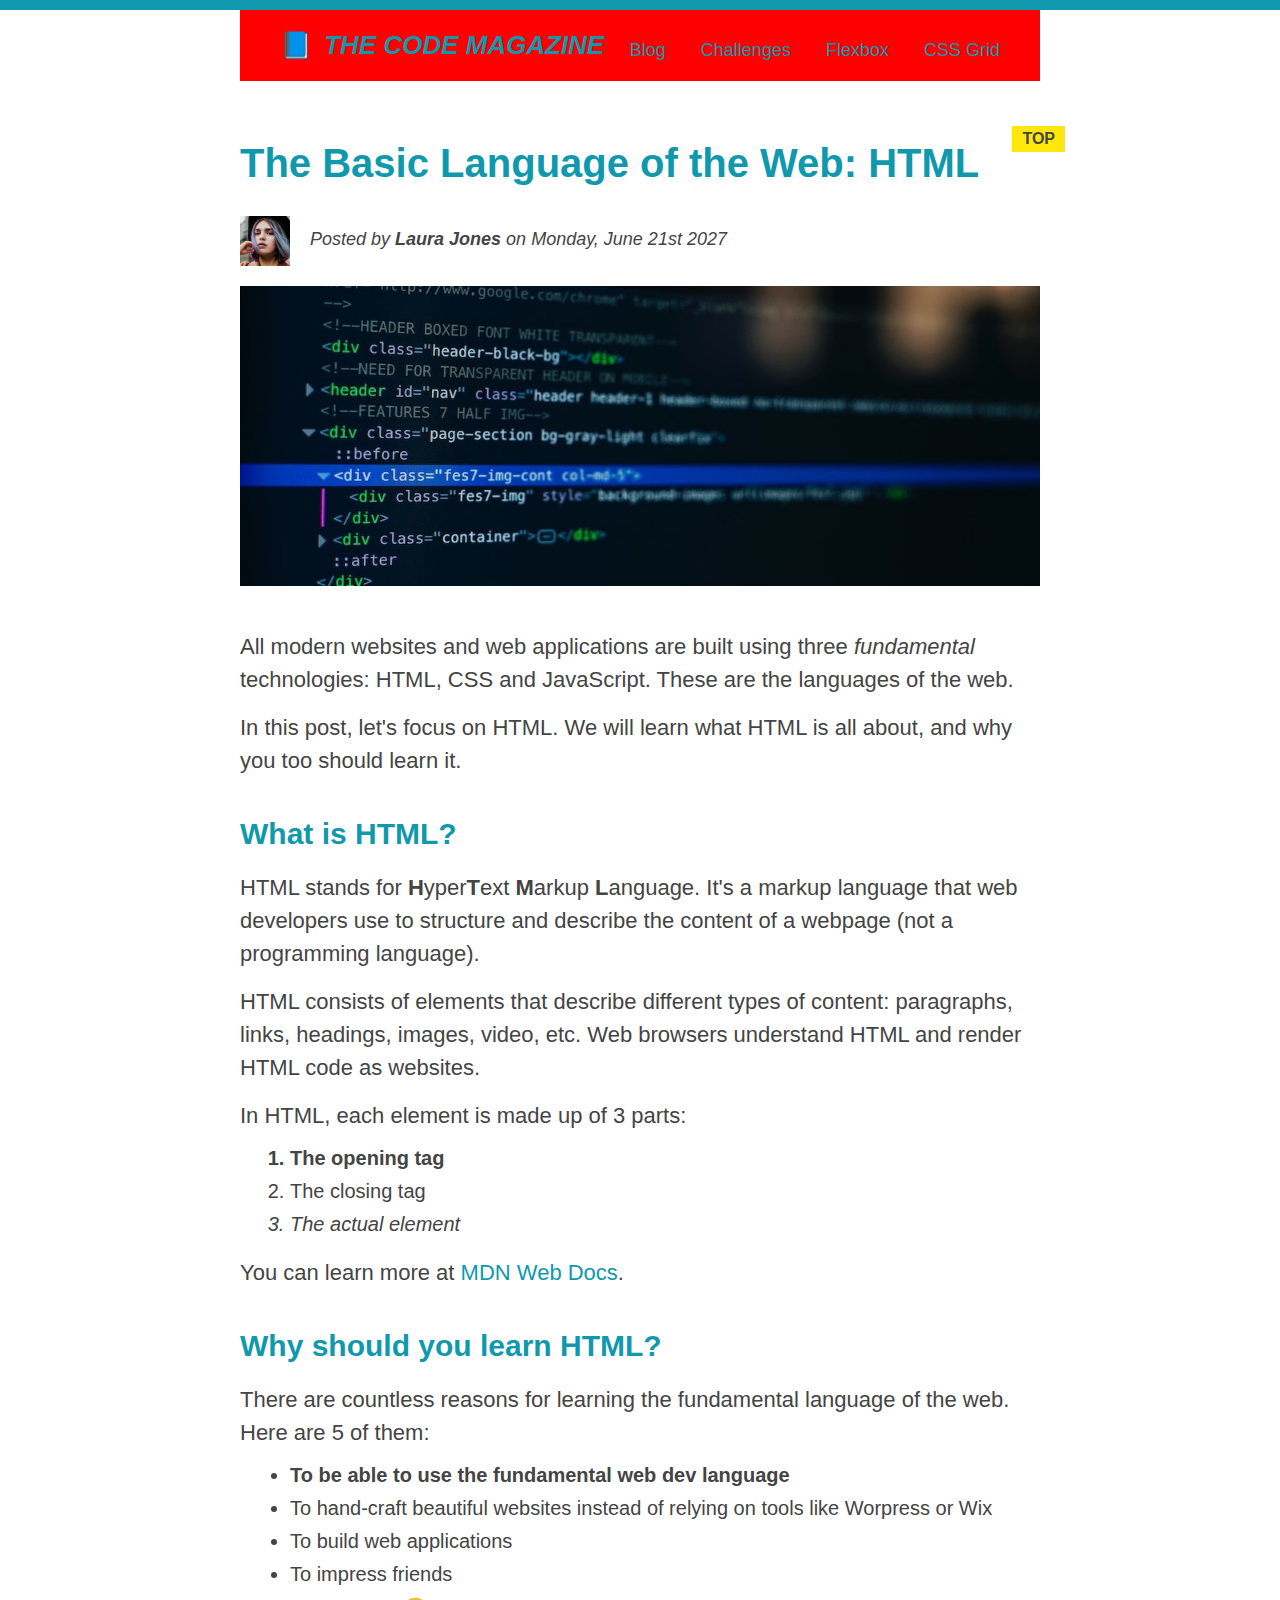
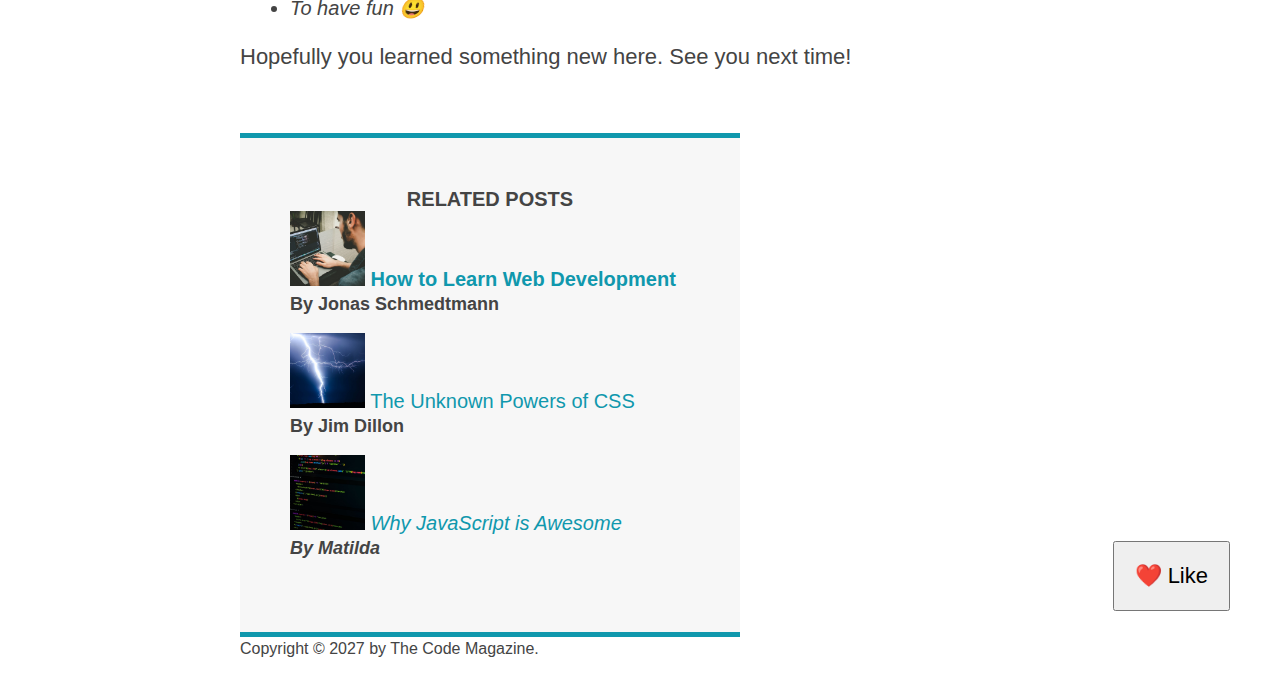
==== CSS-Layouts/index.html @ 085f6642 "CSS-Layouts" ====
<!DOCTYPE html>
<html lang="en">
  <head>
    <meta charset="UTF-8" />
    <link href="style.css" rel="stylesheet" />

    <title>The Basic Language of the Web: HTML</title>
  </head>

  <body>
    <!--
    <h1>The Basic Language of the Web: HTML</h1>
    <h2>The Basic Language of the Web: HTML</h2>
    <h3>The Basic Language of the Web: HTML</h3>
    <h4>The Basic Language of the Web: HTML</h4>
    <h5>The Basic Language of the Web: HTML</h5>
    <h6>The Basic Language of the Web: HTML</h6>
    -->

    <div class="container">
      <header class="main-header clearfix">
        <h1>📘 The Code Magazine</h1>

        <nav>
          <!-- <strong>This is the navigation</strong> -->
          <a href="blog.html">Blog</a>
          <a href="#">Challenges</a>
          <a href="#">Flexbox</a>
          <a href="#">CSS Grid</a>
        </nav>
      </header>

      <article>
        <header class="post-header">
          <h2>The Basic Language of the Web: HTML</h2>

          <img
            src="img/laura-jones.jpg"
            alt="Headshot of Laura Jones"
            height="50"
            width="50"
            class="author-img"
          />

          <p id="author" class="author">
            Posted by <strong>Laura Jones</strong> on Monday, June 21st 2027
          </p>

          <img
            src="img/post-img.jpg"
            alt="HTML code on a screen"
            width="800"
            height="300"
            class="imgg"
          />
          <button>❤️ Like</button>
        </header>

        <p>
          All modern websites and web applications are built using three
          <em>fundamental</em>
          technologies: HTML, CSS and JavaScript. These are the languages of the
          web.
        </p>

        <p>
          In this post, let's focus on HTML. We will learn what HTML is all
          about, and why you too should learn it.
        </p>

        <h3>What is HTML?</h3>
        <p>
          HTML stands for <strong>H</strong>yper<strong>T</strong>ext
          <strong>M</strong>arkup <strong>L</strong>anguage. It's a markup
          language that web developers use to structure and describe the content
          of a webpage (not a programming language).
        </p>
        <p>
          HTML consists of elements that describe different types of content:
          paragraphs, links, headings, images, video, etc. Web browsers
          understand HTML and render HTML code as websites.
        </p>
        <p>In HTML, each element is made up of 3 parts:</p>

        <ol>
          <li class="first-li">The opening tag</li>
          <li>The closing tag</li>
          <li>The actual element</li>
        </ol>

        <p>
          You can learn more at
          <a
            href="https://developer.mozilla.org/en-US/docs/Web/HTML"
            target="_blank"
            >MDN Web Docs</a
          >.
        </p>

        <h3>Why should you learn HTML?</h3>

        <p>
          There are countless reasons for learning the fundamental language of
          the web. Here are 5 of them:
        </p>

        <ul>
          <li class="first-li">
            To be able to use the fundamental web dev language
          </li>
          <li>
            To hand-craft beautiful websites instead of relying on tools like
            Worpress or Wix
          </li>
          <li>To build web applications</li>
          <li>To impress friends</li>
          <li>To have fun 😃</li>
        </ul>

        <p>Hopefully you learned something new here. See you next time!</p>
      </article>

      <aside>
        <h4>Related posts</h4>

        <ul class="related">
          <li>
            <img
              src="img/related-1.jpg"
              alt="Person programming"
              width="75"
              height="75"
            />
            <a href="#">How to Learn Web Development</a>
            <p class="related-author">By Jonas Schmedtmann</p>
          </li>
          <li>
            <img
              src="img/related-2.jpg"
              alt="Lightning"
              width="75"
              height="75"
            />
            <a href="#">The Unknown Powers of CSS</a>
            <p class="related-author">By Jim Dillon</p>
          </li>
          <li>
            <img
              src="img/related-3.jpg"
              alt="JavaScript code on a screen"
              width="75"
              height="75"
            />
            <a href="#">Why JavaScript is Awesome</a>
            <p class="related-author">By Matilda</p>
          </li>
        </ul>
      </aside>

      <footer>
        <p id="copyright" class="copyright text">
          Copyright &copy; 2027 by The Code Magazine.
        </p>
      </footer>
    </div>
  </body>
</html>
---- CSS-Layouts/style.css ----
* {
  margin: 0;
  padding: 0;
}
/*PAGE SECTIONS*/
body {
  color: #444;
  font-family: sans-serif;

  border-top: 10px solid #1098ad;
  position: relative;
}

.container {
  width: 800px;
  /* margin-left: auto;
  margin-right: auto;
  position: relative;*/
  margin: 0 auto;
}

.main-header {
  background-color: #f7f7f7;
  background-color: red;
  padding: 20px 40px;
  margin-bottom: 60px;
  /*height: 80px;*/
}

nav {
  font-size: 18px;
  text-align: center;
}

article {
  margin-bottom: 60px;
}

.post-header {
  margin-bottom: 40px;
}

aside {
  background-color: #f7f7f7;
  border-top: 5px solid #1098ad;
  border-bottom: 5px solid #1098ad;
  padding: 50px 0;
  width: 500px;
}

/*SMALLER ELEMENTS*/

h1,
h2,
h3 {
  color: #1098ad;
}

h1 {
  font-size: 26px;
  text-transform: uppercase;
  font-style: italic;
  color: #1098ad;
}

h2 {
  font-size: 40px;
  margin-bottom: 30px;
}

h3 {
  font-size: 30px;
  margin-bottom: 20px;
  margin-top: 40px;
}

h4 {
  font-size: 20px;

  text-transform: uppercase;
  text-align: center;
}

p {
  font-size: 22px;

  line-height: 1.5;
  margin-bottom: 15px;
}

ul,
ol {
  margin-left: 50px;
  margin-bottom: 20px;
}

li {
  font-size: 20px;
  margin-bottom: 10px;
  /*display: inline;*/
}

li:last-child {
  margin-bottom: 0;
}

/* footer p {
  font-size: 16px;
}

/* article header p {
  font-style: italic;
} */

#author {
  font-style: italic;
  font-size: 18px;
}
#copyright {
  font-size: 16px;
}

.related-author {
  font-size: 18px;
  font-weight: bold;
}
.related {
  list-style: none;
}

/*.first-li {
  font-weight: bold;
} */

li:first-child {
  font-weight: bold;
}
li:first-child {
  font-weight: bold;
}

li:last-child {
  font-style: italic;
}

li:nth-child(even) {
}

/* Misconception: this won't work! */
article p:first-child {
  color: red;
}

/*Styling links */
a:link {
  color: #1098ad;
  text-decoration: none;
}

a:visited {
  /*color:#777; */
  color: #1098ad;
}

a:hover {
  color: orangered;
  font-weight: bold;
  text-decoration: underline orangered;
}

a:active {
  background-color: black;
  font-style: italic;
}

.post-image {
  width: 100%;
  height: auto;
}

nav a:link {
  /*background-color: orangered;
  margin: 20px;
  padding: 20px;
  display: block;*/
  margin-right: 30px;
  margin-top: 10px;
  display: inline-block;
}
nav a:link:last-child {
  margin-right: 0;
}
button {
  font-size: 22px;
  padding: 20px;
  cursor: pointer;

  position: absolute;
  bottom: 50px;
  right: 50px;
}

h1::first-letter {
  font-style: normal;
  margin-right: 5px;
}

h2 {
  position: relative;
}

h2::after {
  content: "TOP";
  background-color: #ffe70e;
  color: #444;
  font-size: 16px;
  font-weight: bold;
  display: inline-block;
  padding: 4px 10px;
  position: absolute;
  top: -15px;
  right: -25px;
}
/* FLOATS */

.author-img {
  float: left;
  margin-bottom: 20px;
}
.author {
  float: left;
  margin-top: 10px;
  margin-left: 20px;
}

h1 {
  float: left;
}

nav {
  float: right;
}
.clear {
  clear: both;
}

.clearfix::after {
  clear: both;
  content: "";
  display: block;
}
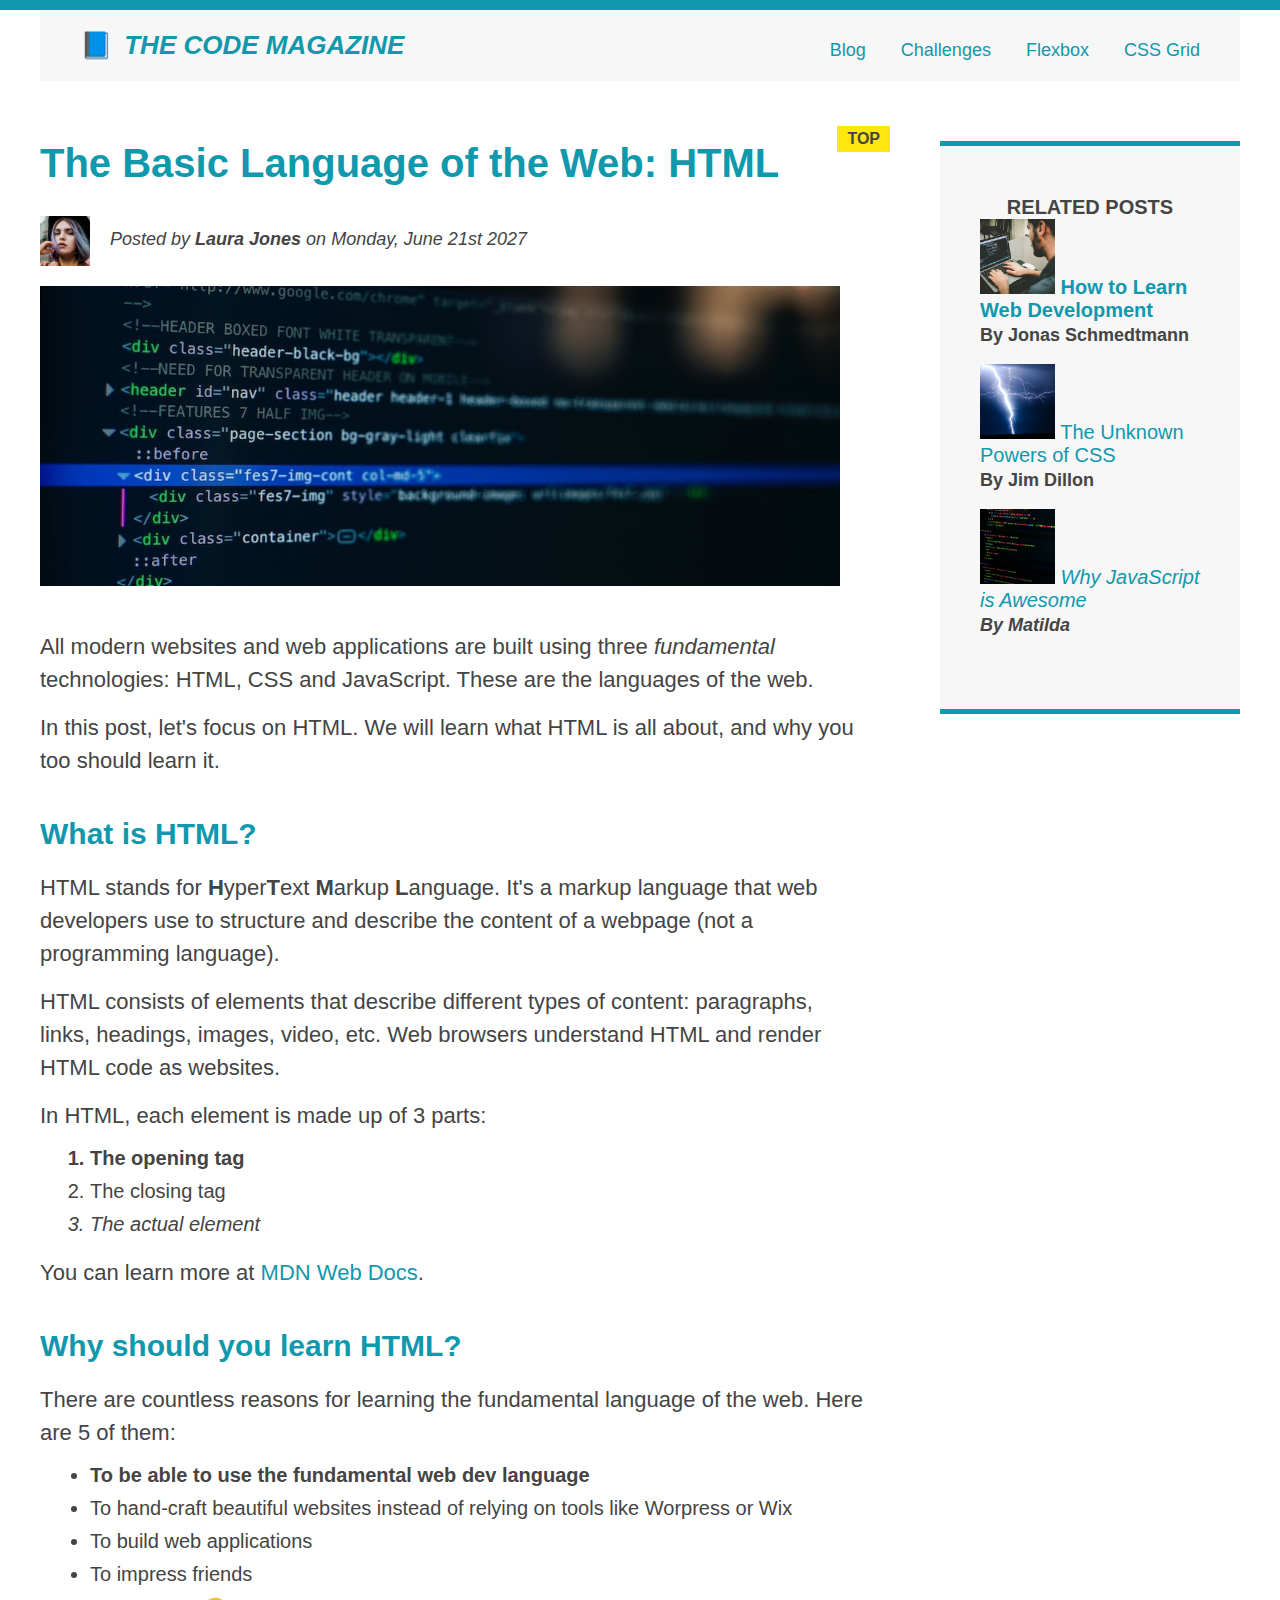
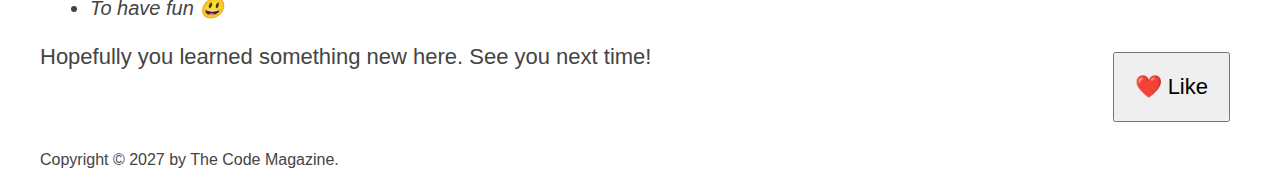
==== commit e91ee408: "Css Layout" ====
--- a/CSS-Layouts/index.html
+++ b/CSS-Layouts/index.html
@@ -25,8 +25,8 @@
           <!-- <strong>This is the navigation</strong> -->
           <a href="blog.html">Blog</a>
           <a href="#">Challenges</a>
-          <a href="#">Flexbox</a>
-          <a href="#">CSS Grid</a>
+          <a href="flexbox.html">Flexbox</a>
+          <a href="css-grid.html">CSS Grid</a>
         </nav>
       </header>
 
--- a/CSS-Layouts/style.css
+++ b/CSS-Layouts/style.css
@@ -1,6 +1,7 @@
 * {
   margin: 0;
   padding: 0;
+  box-sizing: border-box;
 }
 /*PAGE SECTIONS*/
 body {
@@ -12,7 +13,7 @@
 }
 
 .container {
-  width: 800px;
+  width: 1200px;
   /* margin-left: auto;
   margin-right: auto;
   position: relative;*/
@@ -21,7 +22,7 @@
 
 .main-header {
   background-color: #f7f7f7;
-  background-color: red;
+
   padding: 20px 40px;
   margin-bottom: 60px;
   /*height: 80px;*/
@@ -44,8 +45,8 @@
   background-color: #f7f7f7;
   border-top: 5px solid #1098ad;
   border-bottom: 5px solid #1098ad;
-  padding: 50px 0;
-  width: 500px;
+  padding: 50px 40px;
+  box-sizing: border-box;
 }
 
 /*SMALLER ELEMENTS*/
@@ -79,6 +80,7 @@
 
   text-transform: uppercase;
   text-align: center;
+  margin-bottom: 30pxq;
 }
 
 p {
@@ -126,6 +128,7 @@
 }
 .related {
   list-style: none;
+  margin-left: 0;
 }
 
 /*.first-li {
@@ -249,3 +252,17 @@
   content: "";
   display: block;
 }
+
+article {
+  width: 825px;
+  float: left;
+}
+
+aside {
+  width: 300px;
+  float: right;
+}
+
+footer {
+  clear: both;
+}
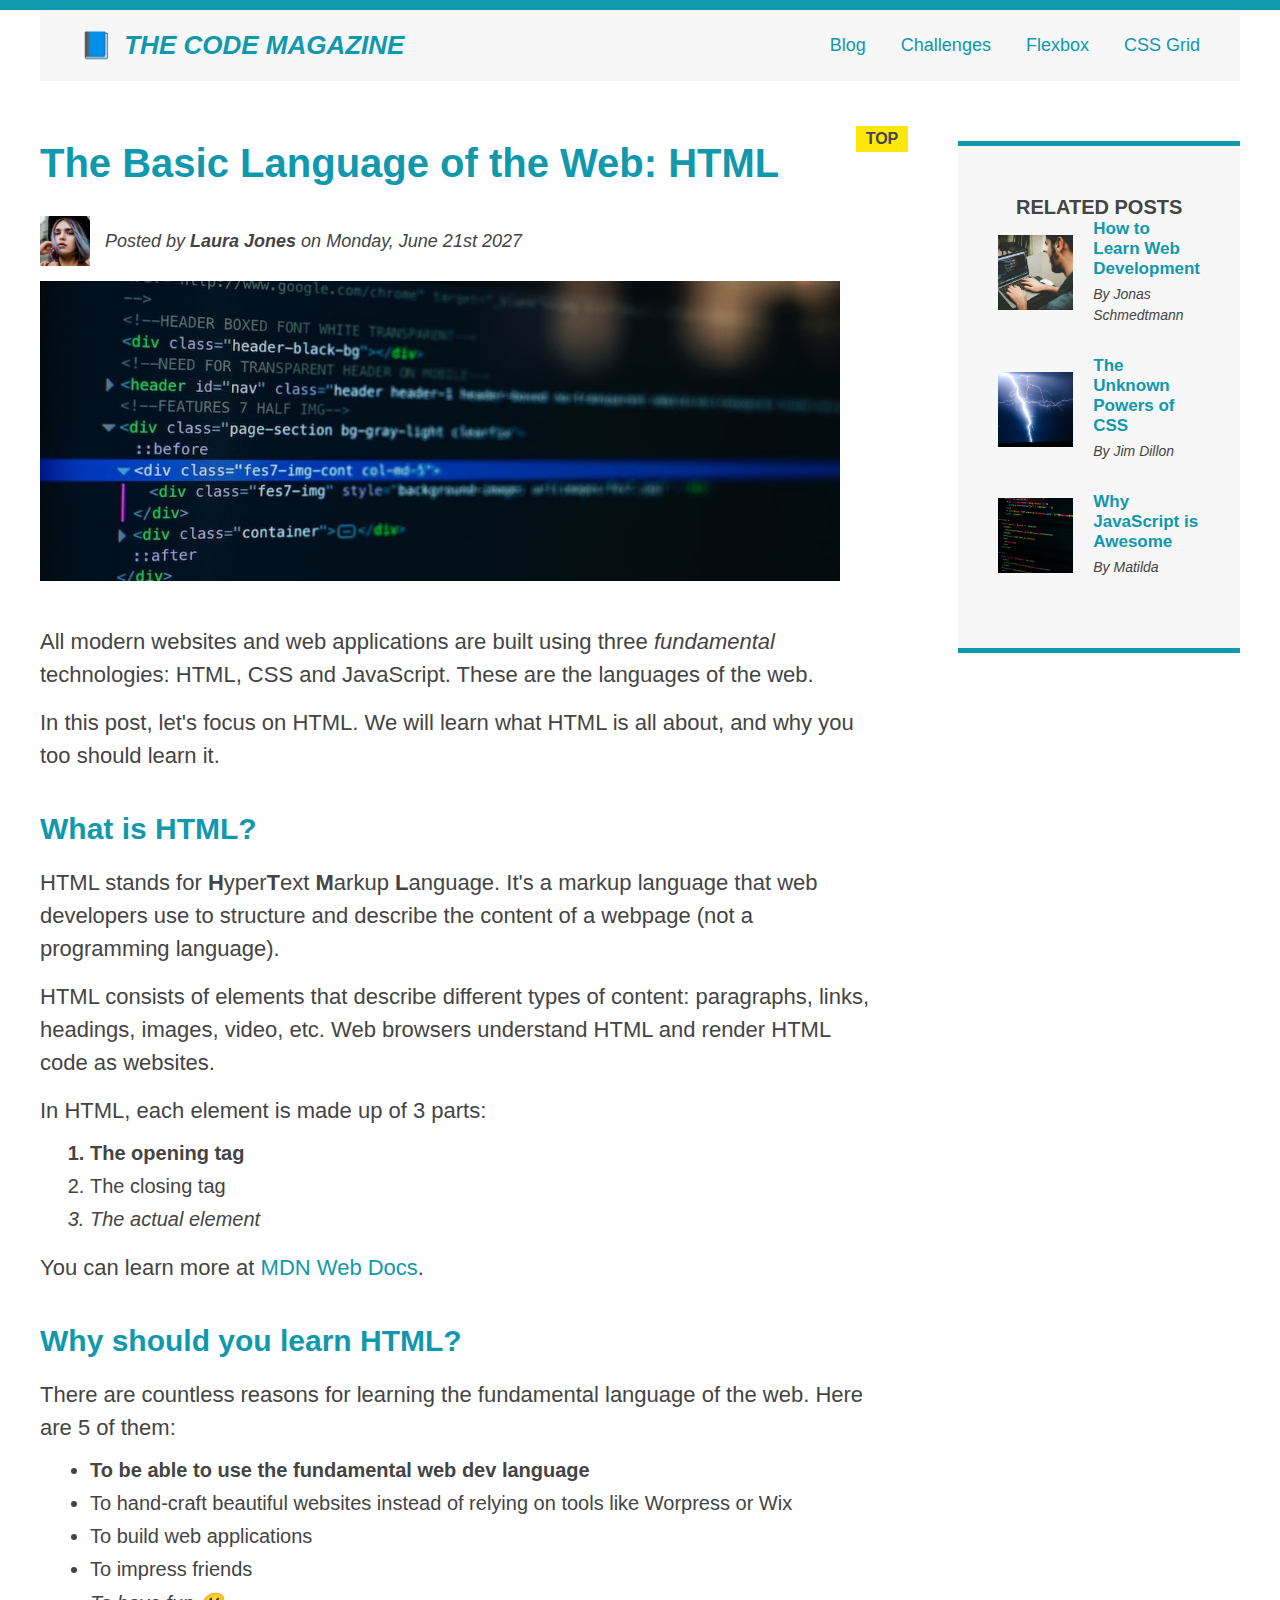
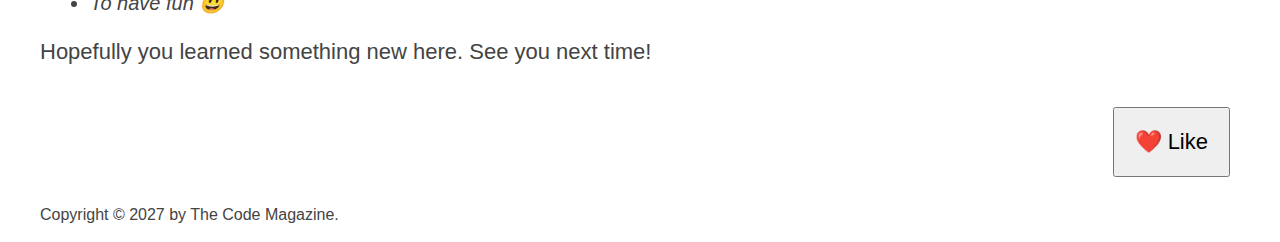
==== commit 5bc38a9f: "CSS-Layouts" ====
--- a/CSS-Layouts/index.html
+++ b/CSS-Layouts/index.html
@@ -29,133 +29,144 @@
           <a href="css-grid.html">CSS Grid</a>
         </nav>
       </header>
+      <div class="row">
+        <article>
+          <header class="post-header">
+            <h2>The Basic Language of the Web: HTML</h2>
 
-      <article>
-        <header class="post-header">
-          <h2>The Basic Language of the Web: HTML</h2>
+            <div class="author-box">
+              <img
+                src="img/laura-jones.jpg"
+                alt="Headshot of Laura Jones"
+                height="50"
+                width="50"
+                class="author-img"
+              />
 
-          <img
-            src="img/laura-jones.jpg"
-            alt="Headshot of Laura Jones"
-            height="50"
-            width="50"
-            class="author-img"
-          />
+              <p id="author" class="author">
+                Posted by <strong>Laura Jones</strong> on Monday, June 21st 2027
+              </p>
+            </div>
 
-          <p id="author" class="author">
-            Posted by <strong>Laura Jones</strong> on Monday, June 21st 2027
+            <img
+              src="img/post-img.jpg"
+              alt="HTML code on a screen"
+              width="800"
+              height="300"
+              class="imgg"
+            />
+            <button>❤️ Like</button>
+          </header>
+
+          <p>
+            All modern websites and web applications are built using three
+            <em>fundamental</em>
+            technologies: HTML, CSS and JavaScript. These are the languages of
+            the web.
           </p>
 
-          <img
-            src="img/post-img.jpg"
-            alt="HTML code on a screen"
-            width="800"
-            height="300"
-            class="imgg"
-          />
-          <button>❤️ Like</button>
-        </header>
+          <p>
+            In this post, let's focus on HTML. We will learn what HTML is all
+            about, and why you too should learn it.
+          </p>
 
-        <p>
-          All modern websites and web applications are built using three
-          <em>fundamental</em>
-          technologies: HTML, CSS and JavaScript. These are the languages of the
-          web.
-        </p>
+          <h3>What is HTML?</h3>
+          <p>
+            HTML stands for <strong>H</strong>yper<strong>T</strong>ext
+            <strong>M</strong>arkup <strong>L</strong>anguage. It's a markup
+            language that web developers use to structure and describe the
+            content of a webpage (not a programming language).
+          </p>
+          <p>
+            HTML consists of elements that describe different types of content:
+            paragraphs, links, headings, images, video, etc. Web browsers
+            understand HTML and render HTML code as websites.
+          </p>
+          <p>In HTML, each element is made up of 3 parts:</p>
 
-        <p>
-          In this post, let's focus on HTML. We will learn what HTML is all
-          about, and why you too should learn it.
-        </p>
+          <ol>
+            <li class="first-li">The opening tag</li>
+            <li>The closing tag</li>
+            <li>The actual element</li>
+          </ol>
 
-        <h3>What is HTML?</h3>
-        <p>
-          HTML stands for <strong>H</strong>yper<strong>T</strong>ext
-          <strong>M</strong>arkup <strong>L</strong>anguage. It's a markup
-          language that web developers use to structure and describe the content
-          of a webpage (not a programming language).
-        </p>
-        <p>
-          HTML consists of elements that describe different types of content:
-          paragraphs, links, headings, images, video, etc. Web browsers
-          understand HTML and render HTML code as websites.
-        </p>
-        <p>In HTML, each element is made up of 3 parts:</p>
+          <p>
+            You can learn more at
+            <a
+              href="https://developer.mozilla.org/en-US/docs/Web/HTML"
+              target="_blank"
+              >MDN Web Docs</a
+            >.
+          </p>
 
-        <ol>
-          <li class="first-li">The opening tag</li>
-          <li>The closing tag</li>
-          <li>The actual element</li>
-        </ol>
+          <h3>Why should you learn HTML?</h3>
 
-        <p>
-          You can learn more at
-          <a
-            href="https://developer.mozilla.org/en-US/docs/Web/HTML"
-            target="_blank"
-            >MDN Web Docs</a
-          >.
-        </p>
+          <p>
+            There are countless reasons for learning the fundamental language of
+            the web. Here are 5 of them:
+          </p>
 
-        <h3>Why should you learn HTML?</h3>
+          <ul>
+            <li class="first-li">
+              To be able to use the fundamental web dev language
+            </li>
+            <li>
+              To hand-craft beautiful websites instead of relying on tools like
+              Worpress or Wix
+            </li>
+            <li>To build web applications</li>
+            <li>To impress friends</li>
+            <li>To have fun 😃</li>
+          </ul>
 
-        <p>
-          There are countless reasons for learning the fundamental language of
-          the web. Here are 5 of them:
-        </p>
+          <p>Hopefully you learned something new here. See you next time!</p>
+        </article>
 
-        <ul>
-          <li class="first-li">
-            To be able to use the fundamental web dev language
-          </li>
-          <li>
-            To hand-craft beautiful websites instead of relying on tools like
-            Worpress or Wix
-          </li>
-          <li>To build web applications</li>
-          <li>To impress friends</li>
-          <li>To have fun 😃</li>
-        </ul>
+        <aside>
+          <h4>Related posts</h4>
 
-        <p>Hopefully you learned something new here. See you next time!</p>
-      </article>
-
-      <aside>
-        <h4>Related posts</h4>
-
-        <ul class="related">
-          <li>
-            <img
-              src="img/related-1.jpg"
-              alt="Person programming"
-              width="75"
-              height="75"
-            />
-            <a href="#">How to Learn Web Development</a>
-            <p class="related-author">By Jonas Schmedtmann</p>
-          </li>
-          <li>
-            <img
-              src="img/related-2.jpg"
-              alt="Lightning"
-              width="75"
-              height="75"
-            />
-            <a href="#">The Unknown Powers of CSS</a>
-            <p class="related-author">By Jim Dillon</p>
-          </li>
-          <li>
-            <img
-              src="img/related-3.jpg"
-              alt="JavaScript code on a screen"
-              width="75"
-              height="75"
-            />
-            <a href="#">Why JavaScript is Awesome</a>
-            <p class="related-author">By Matilda</p>
-          </li>
-        </ul>
-      </aside>
+          <ul class="related">
+            <li class="related-post">
+              <img
+                src="img/related-1.jpg"
+                alt="Person programming"
+                width="75"
+                height="75"
+              />
+              <div>
+                <a href="#" class="related-link"
+                  >How to Learn Web Development</a
+                >
+                <p class="related-author">By Jonas Schmedtmann</p>
+              </div>
+            </li>
+            <li class="related-post">
+              <img
+                src="img/related-2.jpg"
+                alt="Lightning"
+                width="75"
+                height="75"
+              />
+              <div>
+                <a href="#" class="related-link">The Unknown Powers of CSS</a>
+                <p class="related-author">By Jim Dillon</p>
+              </div>
+            </li>
+            <li class="related-post">
+              <img
+                src="img/related-3.jpg"
+                alt="JavaScript code on a screen"
+                width="75"
+                height="75"
+              />
+              <div>
+                <a href="#" class="related-link">Why JavaScript is Awesome</a>
+                <p class="related-author">By Matilda</p>
+              </div>
+            </li>
+          </ul>
+        </aside>
+      </div>
 
       <footer>
         <p id="copyright" class="copyright text">
--- a/CSS-Layouts/style.css
+++ b/CSS-Layouts/style.css
@@ -3,6 +3,7 @@
   padding: 0;
   box-sizing: border-box;
 }
+
 /*PAGE SECTIONS*/
 body {
   color: #444;
@@ -187,7 +188,7 @@
   padding: 20px;
   display: block;*/
   margin-right: 30px;
-  margin-top: 10px;
+
   display: inline-block;
 }
 nav a:link:last-child {
@@ -212,7 +213,7 @@
   position: relative;
 }
 
-h2::after {
+h2::before {
   content: "TOP";
   background-color: #ffe70e;
   color: #444;
@@ -224,7 +225,7 @@
   top: -15px;
   right: -25px;
 }
-/* FLOATS */
+/* 
 
 .author-img {
   float: left;
@@ -266,3 +267,59 @@
 footer {
   clear: both;
 }
+*/
+/*FLEXBOX */
+
+.main-header {
+  display: flex;
+  align-items: center;
+  justify-content: space-between;
+}
+
+.author-box {
+  display: flex;
+  align-items: center;
+  margin-bottom: 15px;
+}
+.author {
+  margin-bottom: 0;
+  margin-left: 15px;
+}
+
+.related-post {
+  display: flex;
+  align-items: center;
+  gap: 20px;
+  margin-bottom: 30px;
+}
+
+.related-author {
+  font-size: 14px;
+  font-weight: normal;
+  margin-bottom: 0;
+  font-style: italic;
+}
+
+.related-link:link {
+  font-size: 17px;
+  font-weight: bold;
+  font-style: normal;
+  margin-bottom: 5px;
+  display: block;
+}
+
+.row {
+  display: flex;
+  gap: 75px;
+  margin-bottom: 60px;
+  align-items: flex-start;
+}
+
+.aside {
+  flex: 0 0 300px;
+}
+
+.article {
+  flex: 1;
+  margin-bottom: 0;
+}
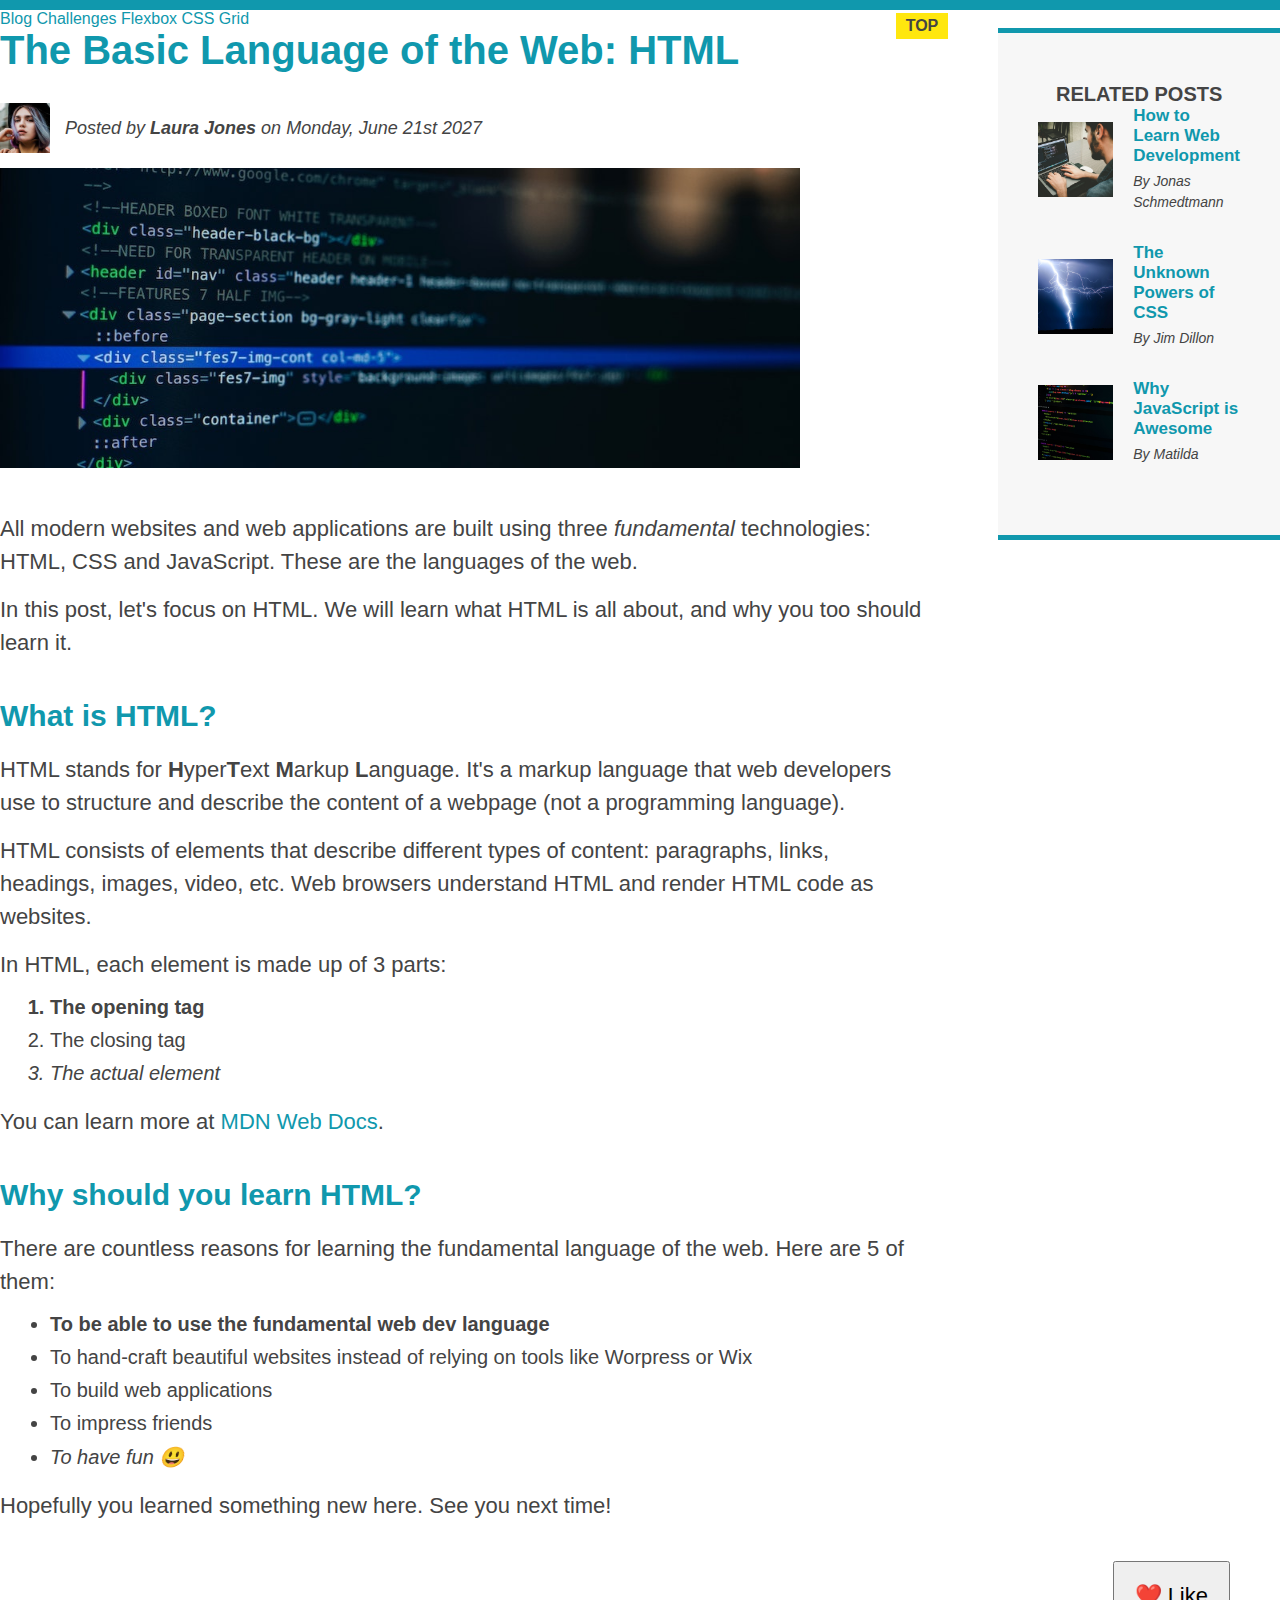
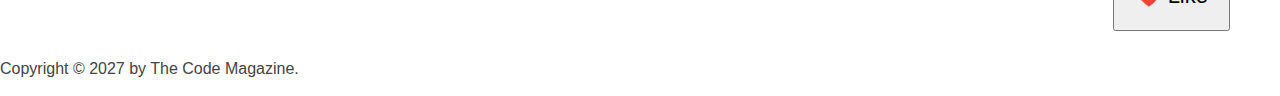
==== commit 994588b2: "CSS Grid" ====
--- a/CSS-Layouts/index.html
+++ b/CSS-Layouts/index.html
@@ -13,12 +13,7 @@
     <h2>The Basic Language of the Web: HTML</h2>
     <h3>The Basic Language of the Web: HTML</h3>
     <h4>The Basic Language of the Web: HTML</h4>
-    <h5>The Basic Language of the Web: HTML</h5>
-    <h6>The Basic Language of the Web: HTML</h6>
-    -->
-
-    <div class="container">
-      <header class="main-header clearfix">
+class="main-header clearfix">
         <h1>📘 The Code Magazine</h1>
 
         <nav>
@@ -29,7 +24,7 @@
           <a href="css-grid.html">CSS Grid</a>
         </nav>
       </header>
-      <div class="row">
+       <div class="row"> 
         <article>
           <header class="post-header">
             <h2>The Basic Language of the Web: HTML</h2>
--- a/CSS-Layouts/style.css
+++ b/CSS-Layouts/style.css
@@ -307,7 +307,7 @@
   margin-bottom: 5px;
   display: block;
 }
-
+/*FLEXBOX LAYOUT*/
 .row {
   display: flex;
   gap: 75px;
@@ -323,3 +323,26 @@
   flex: 1;
   margin-bottom: 0;
 }
+
+/* CSS GRID LAYOUT*/
+.container {
+  display: grid;
+  grid-template-columns: 1fr 300px;
+  column-gap: 75px;
+  row-gap: 60px;
+  align-items: start;
+}
+
+.main-header {
+  grid-column: 1 / -1;
+}
+
+article {
+}
+
+aside {
+}
+
+footer {
+  grid-column: 1 / -1;
+}
